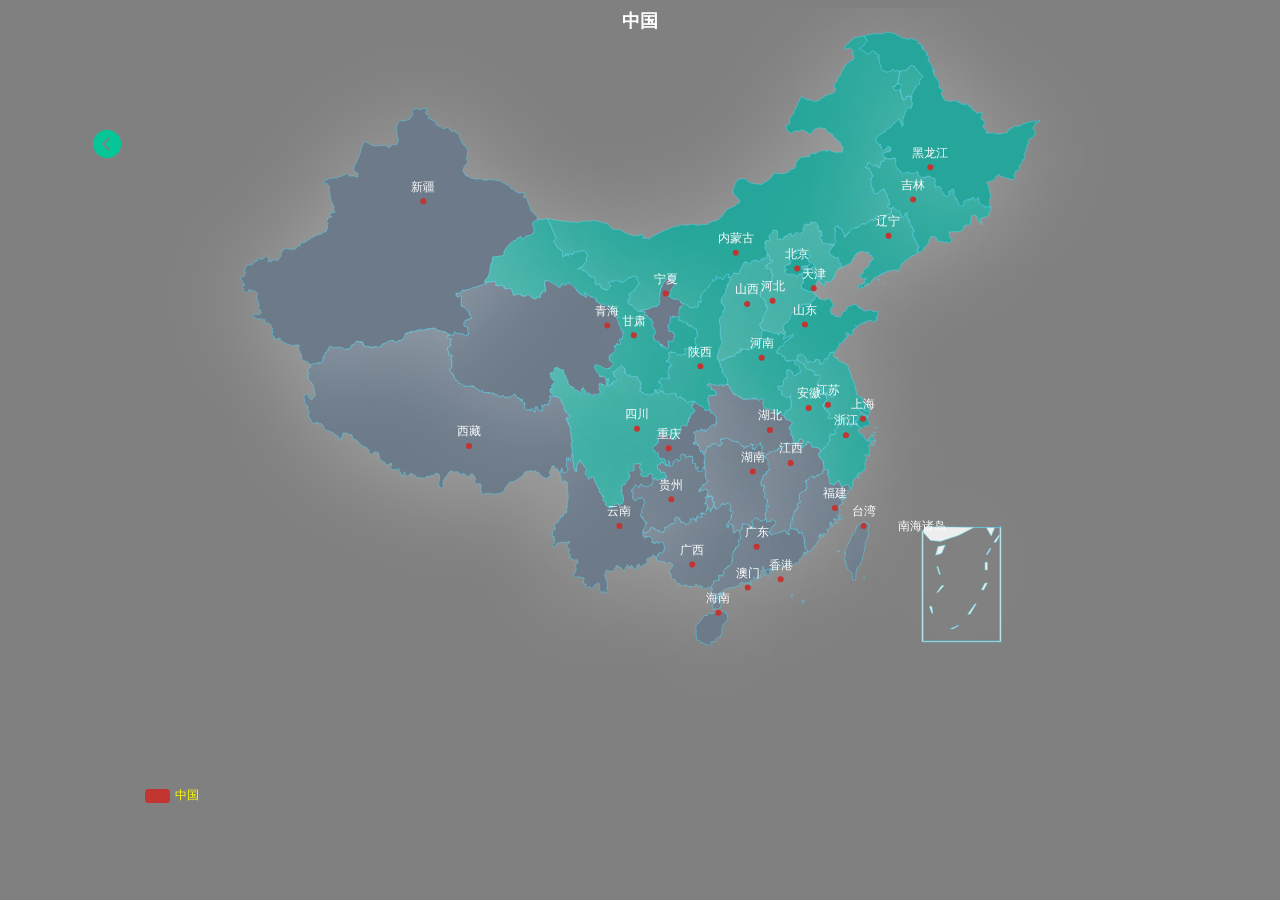
==== tour/tour.html @ 90153f02 "project init" ====
<!DOCTYPE html>
<html lang="en">
  <head>
    <meta charset="UTF-8" />
   <link rel="stylesheet" href="css/tour.css">
    <meta name="viewport" content="width=device-width, initial-scale=1.0, user-scalable=no" />
    <title>我的足迹</title>
  </head>
  <body>
  <div class="back" id="goBack"><img src="./back.png"/></div>
  <div id="chinaMap"></div>
  </body>
  <script src="js/vendor/jquery-2.2.4.min.js"></script>
  <script src="js/echarts-en.min.js"></script>
  <script type="text/javascript" src="js/map/china.js"></script>
  <script type="text/javascript" src="js/tour.js"></script>
</html>
---- tour/css/tour.css ----
body {
    background: gray;
  }

  #chinaMap {
    width: 1000px;
    height: 800px;
    margin: 0px auto;
  }

  .back {
    transition: all 0.5s;
    height: 70px;
    width: 85px;
    color: #fff;
    left: 65px;
    position: absolute;
    top: 100px;
    cursor: pointer;
  }

  .back img {
    margin: 28px auto 0;
    width: 30px;
    display: block;
    transition: all 0.5s;
  }
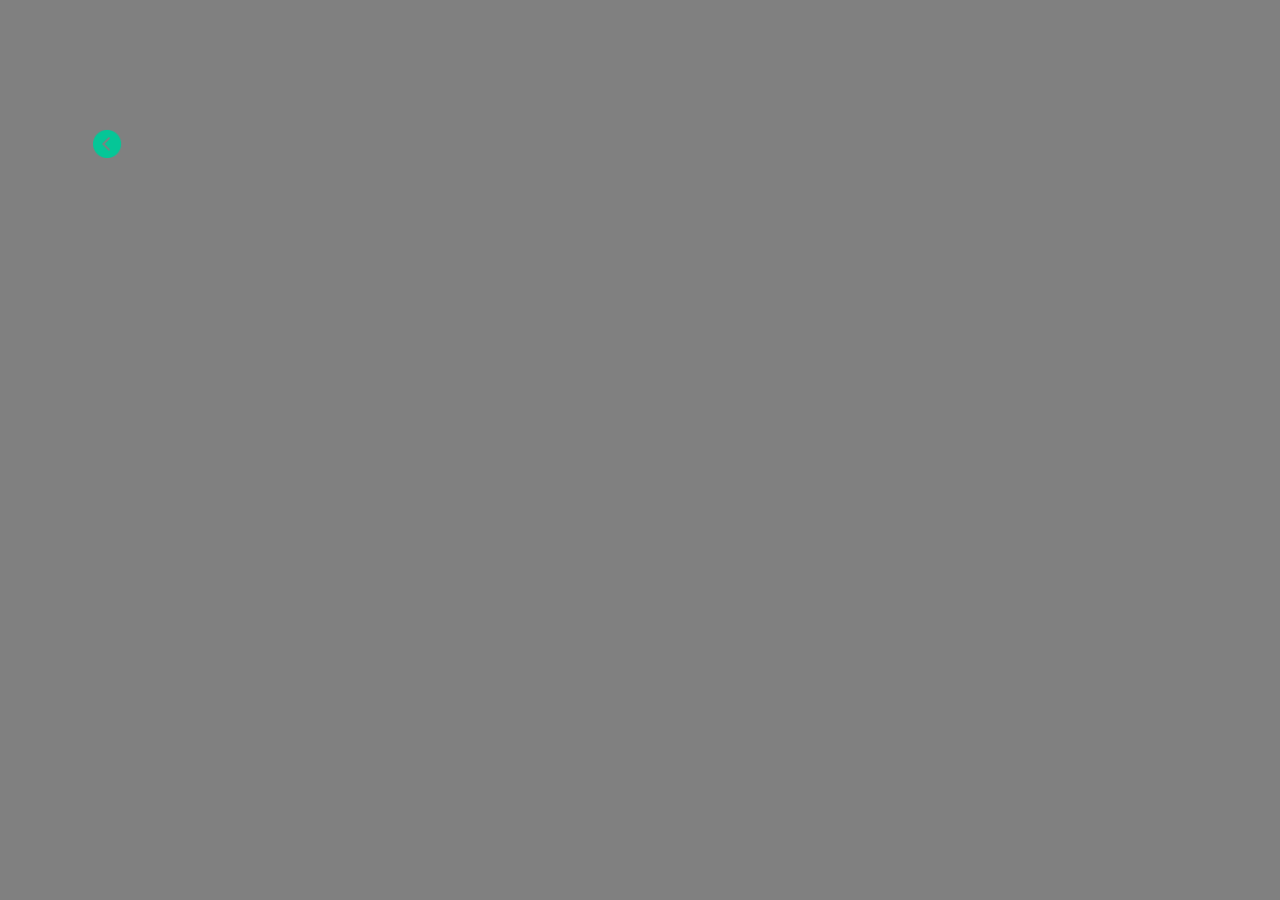
==== commit da857e3f: "'update'" ====
--- a/tour/tour.html
+++ b/tour/tour.html
@@ -10,7 +10,7 @@
   <div class="back" id="goBack"><img src="./back.png"/></div>
   <div id="chinaMap"></div>
   </body>
-  <script src="js/vendor/jquery-2.2.4.min.js"></script>
+  <script src="js/jquery-2.2.4.min.js"></script>
   <script src="js/echarts-en.min.js"></script>
   <script type="text/javascript" src="js/map/china.js"></script>
   <script type="text/javascript" src="js/tour.js"></script>
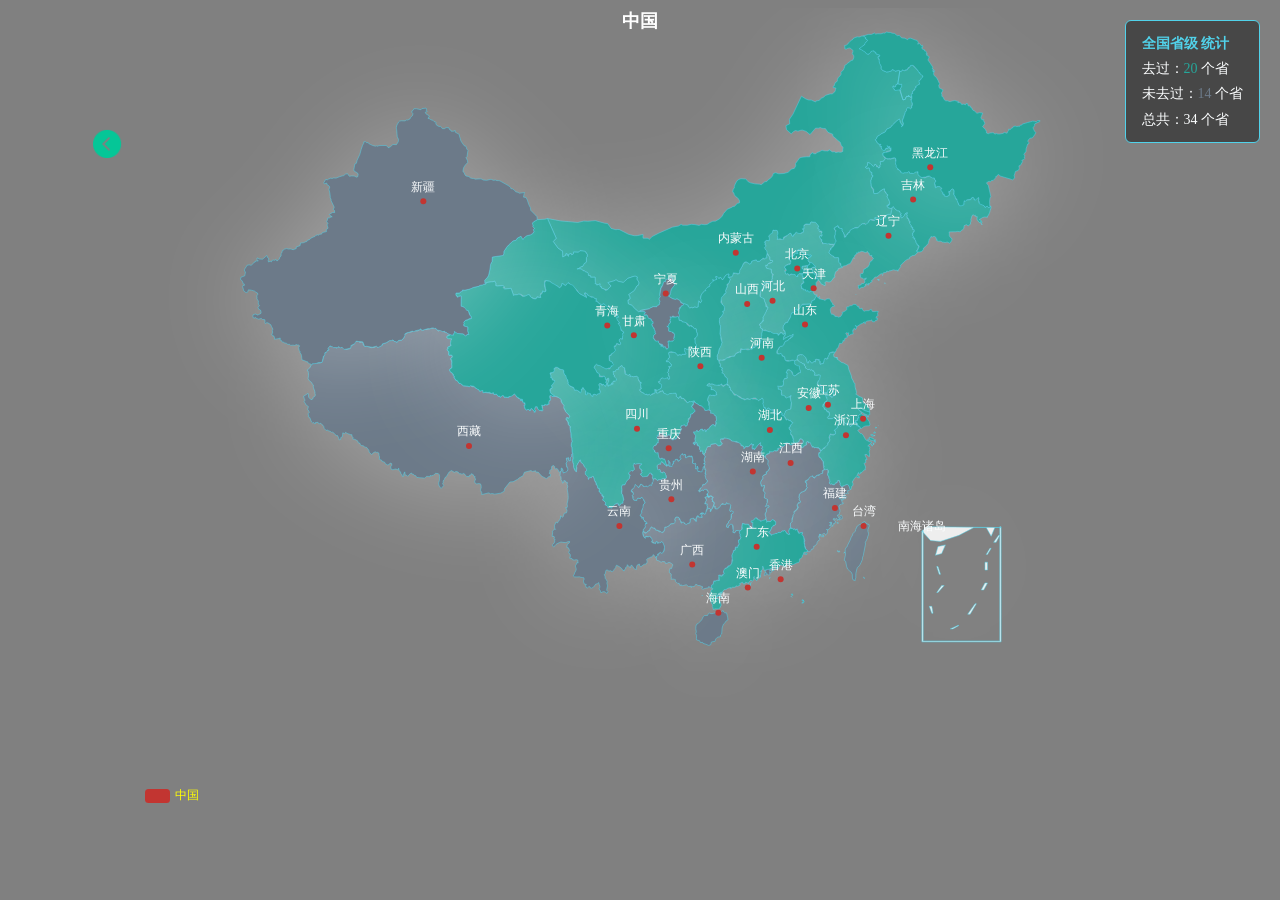
==== commit 48895252: "'update'" ====
--- a/tour/tour.html
+++ b/tour/tour.html
@@ -9,6 +9,7 @@
   <body>
   <div class="back" id="goBack"><img src="./back.png"/></div>
   <div id="chinaMap"></div>
+  <div id="statsPanel"></div>
   </body>
   <script src="js/jquery-2.2.4.min.js"></script>
   <script src="js/echarts-en.min.js"></script>
--- a/tour/css/tour.css
+++ b/tour/css/tour.css
@@ -25,3 +25,26 @@
     display: block;
     transition: all 0.5s;
   }
+
+/*  统计面板样式 */
+#statsPanel {
+  position: absolute;
+  right: 20px;
+  top: 20px;
+  padding: 10px 16px;
+  background: rgba(0, 0, 0, 0.45);
+  border: 1px solid #51d2ea;
+  border-radius: 6px;
+  color: #fbfdfe;
+  font-size: 14px;
+  line-height: 1.8;
+  z-index: 999;
+  pointer-events: none;
+}
+
+#statsPanel .stat-title {
+  color: #51d2ea;
+  font-weight: bold;
+}
+#statsPanel .stat-visited { color: #26a69a; }
+#statsPanel .stat-unvisited { color: #6c7a89; }
